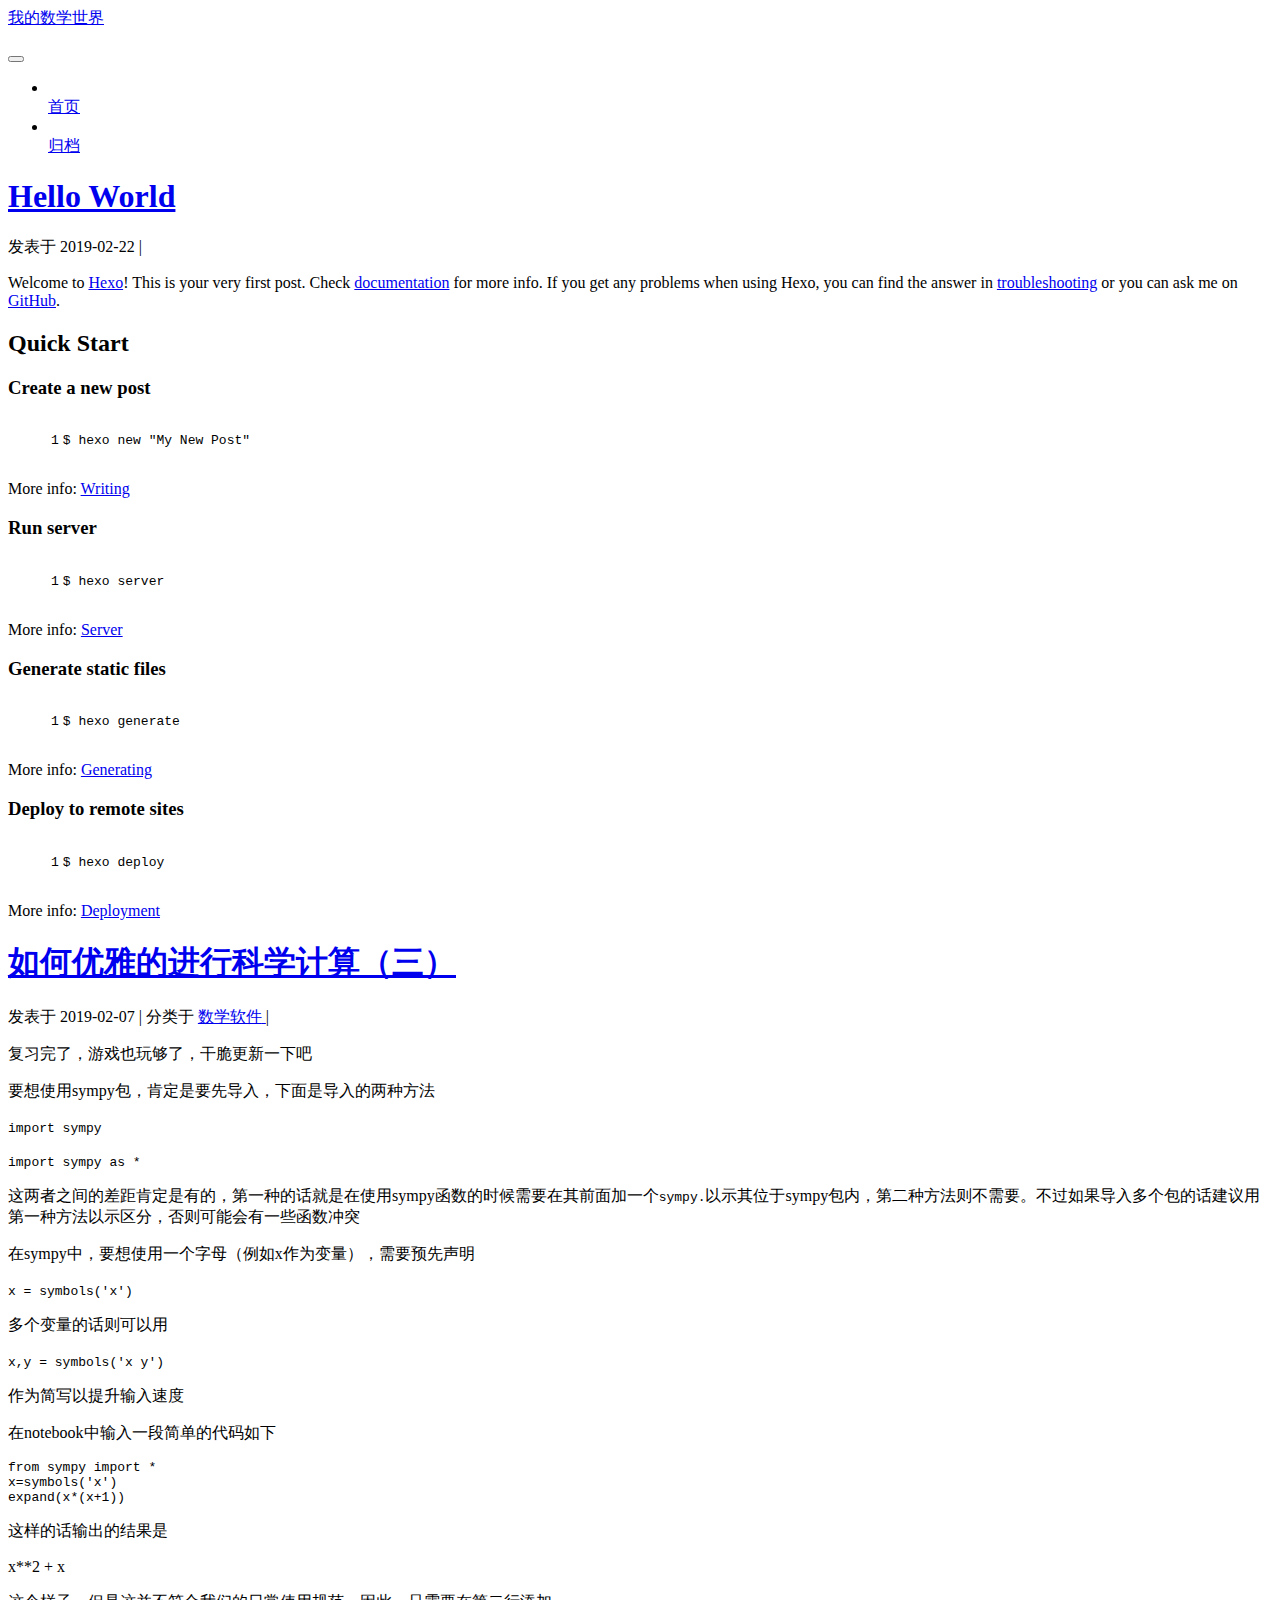
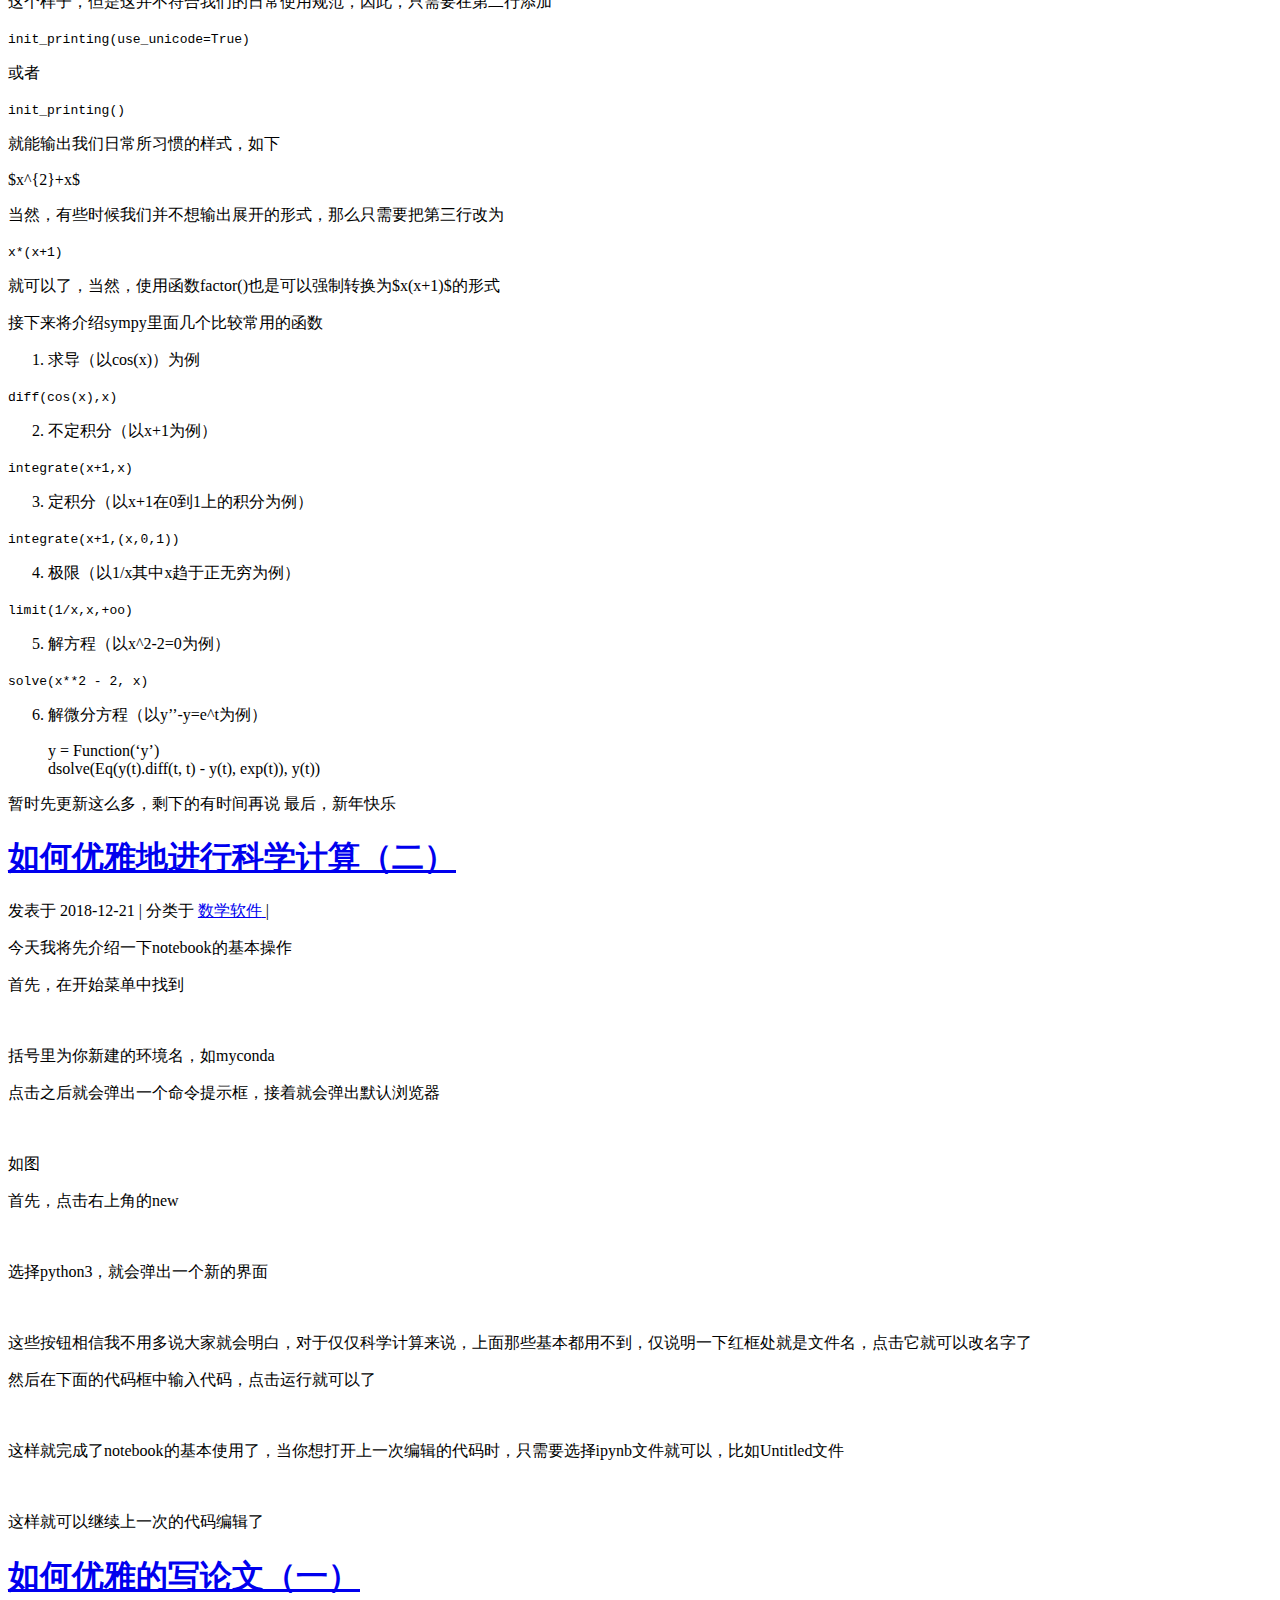
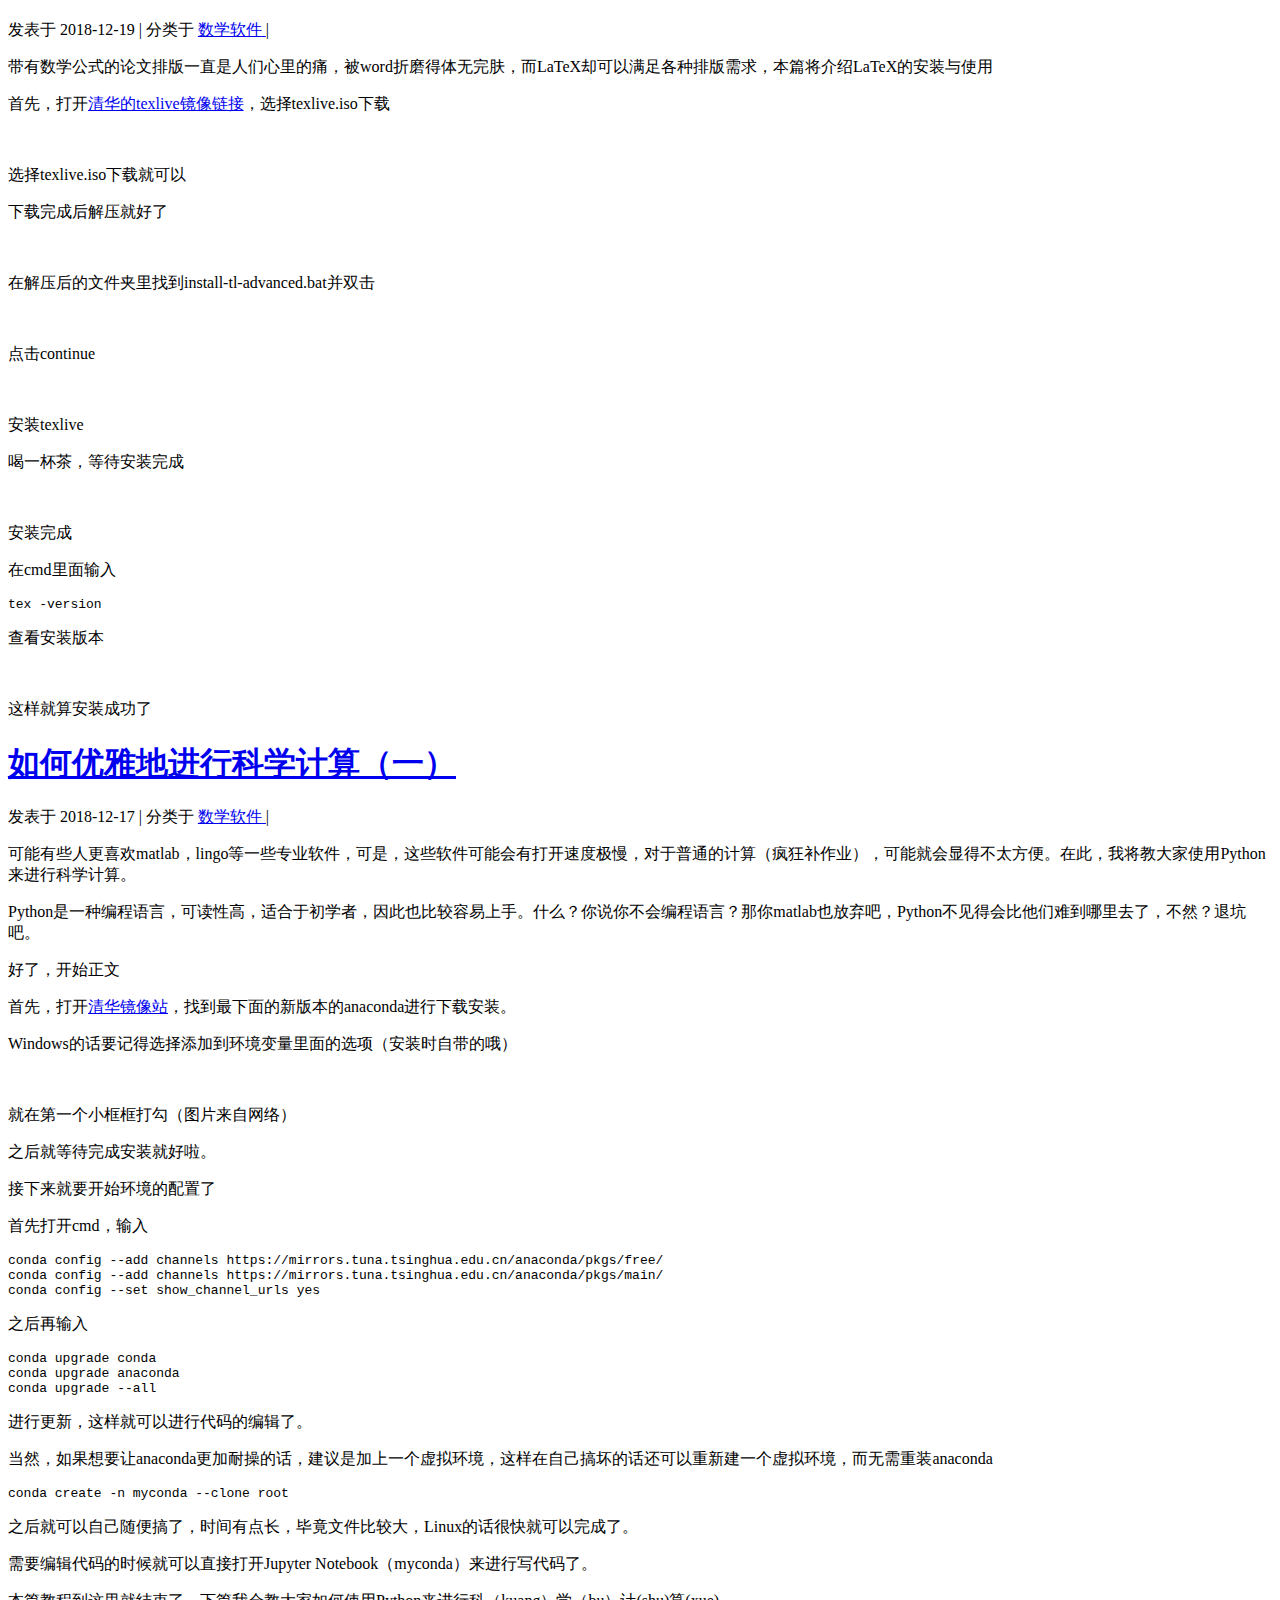
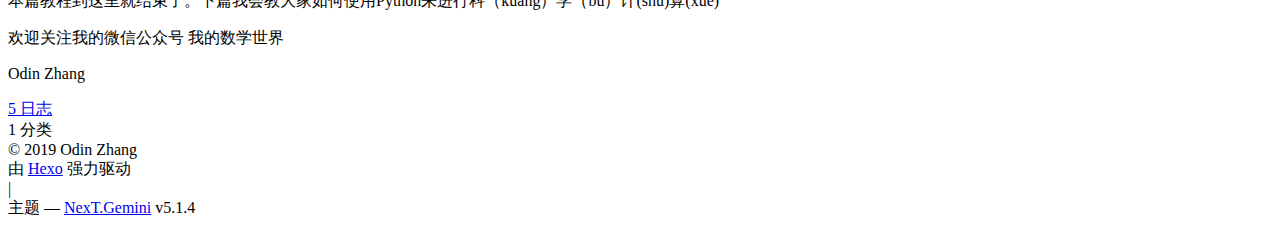
==== index.html @ 109c4332 "Site updated: 2019-02-23 14:48:43" ====
<!DOCTYPE html>



  


<html class="theme-next gemini use-motion" lang="zh-Hans">
<head><meta name="generator" content="Hexo 3.8.0">
  <meta charset="UTF-8">
<meta http-equiv="X-UA-Compatible" content="IE=edge">
<meta name="viewport" content="width=device-width, initial-scale=1, maximum-scale=1">
<meta name="theme-color" content="#222">









<meta http-equiv="Cache-Control" content="no-transform">
<meta http-equiv="Cache-Control" content="no-siteapp">
















  
  
  <link href="/hexo/lib/fancybox/source/jquery.fancybox.css?v=2.1.5" rel="stylesheet" type="text/css">







<link href="/hexo/lib/font-awesome/css/font-awesome.min.css?v=4.6.2" rel="stylesheet" type="text/css">

<link href="/hexo/css/main.css?v=5.1.4" rel="stylesheet" type="text/css">


  <link rel="apple-touch-icon" sizes="180x180" href="/hexo/images/apple-touch-icon-next.png?v=5.1.4">


  <link rel="icon" type="image/png" sizes="32x32" href="/hexo/images/favicon-32x32-next.png?v=5.1.4">


  <link rel="icon" type="image/png" sizes="16x16" href="/hexo/images/favicon-16x16-next.png?v=5.1.4">


  <link rel="mask-icon" href="/hexo/images/logo.svg?v=5.1.4" color="#222">





  <meta name="keywords" content="Hexo, NexT">










<meta property="og:type" content="website">
<meta property="og:title" content="我的数学世界">
<meta property="og:url" content="http://odinzhang.gitee.io/hexo/index.html">
<meta property="og:site_name" content="我的数学世界">
<meta property="og:locale" content="zh-Hans">
<meta name="twitter:card" content="summary">
<meta name="twitter:title" content="我的数学世界">



<script type="text/javascript" id="hexo.configurations">
  var NexT = window.NexT || {};
  var CONFIG = {
    root: '/hexo/',
    scheme: 'Gemini',
    version: '5.1.4',
    sidebar: {"position":"left","display":"post","offset":12,"b2t":false,"scrollpercent":false,"onmobile":false},
    fancybox: true,
    tabs: true,
    motion: {"enable":true,"async":false,"transition":{"post_block":"fadeIn","post_header":"slideDownIn","post_body":"slideDownIn","coll_header":"slideLeftIn","sidebar":"slideUpIn"}},
    duoshuo: {
      userId: '0',
      author: '博主'
    },
    algolia: {
      applicationID: '',
      apiKey: '',
      indexName: '',
      hits: {"per_page":10},
      labels: {"input_placeholder":"Search for Posts","hits_empty":"We didn't find any results for the search: ${query}","hits_stats":"${hits} results found in ${time} ms"}
    }
  };
</script>



  <link rel="canonical" href="http://odinzhang.gitee.io/hexo/">





  <title>我的数学世界</title>
  








</head>

<body itemscope itemtype="http://schema.org/WebPage" lang="zh-Hans">

  
  
    
  

  <div class="container sidebar-position-left 
  page-home">
    <div class="headband"></div>

    <header id="header" class="header" itemscope itemtype="http://schema.org/WPHeader">
      <div class="header-inner"><div class="site-brand-wrapper">
  <div class="site-meta ">
    

    <div class="custom-logo-site-title">
      <a href="/hexo/" class="brand" rel="start">
        <span class="logo-line-before"><i></i></span>
        <span class="site-title">我的数学世界</span>
        <span class="logo-line-after"><i></i></span>
      </a>
    </div>
      
        <p class="site-subtitle"></p>
      
  </div>

  <div class="site-nav-toggle">
    <button>
      <span class="btn-bar"></span>
      <span class="btn-bar"></span>
      <span class="btn-bar"></span>
    </button>
  </div>
</div>

<nav class="site-nav">
  

  
    <ul id="menu" class="menu">
      
        
        <li class="menu-item menu-item-home">
          <a href="/hexo/" rel="section">
            
              <i class="menu-item-icon fa fa-fw fa-home"></i> <br>
            
            首页
          </a>
        </li>
      
        
        <li class="menu-item menu-item-archives">
          <a href="/hexo/archives/" rel="section">
            
              <i class="menu-item-icon fa fa-fw fa-archive"></i> <br>
            
            归档
          </a>
        </li>
      

      
    </ul>
  

  
</nav>



 </div>
    </header>

    <main id="main" class="main">
      <div class="main-inner">
        <div class="content-wrap">
          <div id="content" class="content">
            
  <section id="posts" class="posts-expand">
    
      

  

  
  
  

  <article class="post post-type-normal" itemscope itemtype="http://schema.org/Article">
  
  
  
  <div class="post-block">
    <link itemprop="mainEntityOfPage" href="http://odinzhang.gitee.io/hexo/hexo/2019/02/22/hello-world/">

    <span hidden itemprop="author" itemscope itemtype="http://schema.org/Person">
      <meta itemprop="name" content="Odin Zhang">
      <meta itemprop="description" content>
      <meta itemprop="image" content="/hexo/images/avatar.gif">
    </span>

    <span hidden itemprop="publisher" itemscope itemtype="http://schema.org/Organization">
      <meta itemprop="name" content="我的数学世界">
    </span>

    
      <header class="post-header">

        
        
          <h1 class="post-title" itemprop="name headline">
                
                <a class="post-title-link" href="/hexo/2019/02/22/hello-world/" itemprop="url">Hello World</a></h1>
        

        <div class="post-meta">
          <span class="post-time">
            
              <span class="post-meta-item-icon">
                <i class="fa fa-calendar-o"></i>
              </span>
              
                <span class="post-meta-item-text">发表于</span>
              
              <time title="创建于" itemprop="dateCreated datePublished" datetime="2019-02-22T22:02:05+08:00">
                2019-02-22
              </time>
            

            

            
          </span>

          

          
            
              <span class="post-comments-count">
                <span class="post-meta-divider">|</span>
                <span class="post-meta-item-icon">
                  <i class="fa fa-comment-o"></i>
                </span>
                <a href="/hexo/2019/02/22/hello-world/#comments" itemprop="discussionUrl">
                  <span class="post-comments-count ds-thread-count" data-thread-key="2019/02/22/hello-world/" itemprop="commentCount"></span>
                </a>
              </span>
            
          

          
          

          

          

          

        </div>
      </header>
    

    
    
    
    <div class="post-body" itemprop="articleBody">

      
      

      
        
          
            <p>Welcome to <a href="https://hexo.io/" target="_blank" rel="noopener">Hexo</a>! This is your very first post. Check <a href="https://hexo.io/docs/" target="_blank" rel="noopener">documentation</a> for more info. If you get any problems when using Hexo, you can find the answer in <a href="https://hexo.io/docs/troubleshooting.html" target="_blank" rel="noopener">troubleshooting</a> or you can ask me on <a href="https://github.com/hexojs/hexo/issues" target="_blank" rel="noopener">GitHub</a>.</p>
<h2 id="Quick-Start"><a href="#Quick-Start" class="headerlink" title="Quick Start"></a>Quick Start</h2><h3 id="Create-a-new-post"><a href="#Create-a-new-post" class="headerlink" title="Create a new post"></a>Create a new post</h3><figure class="highlight bash"><table><tr><td class="gutter"><pre><span class="line">1</span><br></pre></td><td class="code"><pre><span class="line">$ hexo new <span class="string">"My New Post"</span></span><br></pre></td></tr></table></figure>
<p>More info: <a href="https://hexo.io/docs/writing.html" target="_blank" rel="noopener">Writing</a></p>
<h3 id="Run-server"><a href="#Run-server" class="headerlink" title="Run server"></a>Run server</h3><figure class="highlight bash"><table><tr><td class="gutter"><pre><span class="line">1</span><br></pre></td><td class="code"><pre><span class="line">$ hexo server</span><br></pre></td></tr></table></figure>
<p>More info: <a href="https://hexo.io/docs/server.html" target="_blank" rel="noopener">Server</a></p>
<h3 id="Generate-static-files"><a href="#Generate-static-files" class="headerlink" title="Generate static files"></a>Generate static files</h3><figure class="highlight bash"><table><tr><td class="gutter"><pre><span class="line">1</span><br></pre></td><td class="code"><pre><span class="line">$ hexo generate</span><br></pre></td></tr></table></figure>
<p>More info: <a href="https://hexo.io/docs/generating.html" target="_blank" rel="noopener">Generating</a></p>
<h3 id="Deploy-to-remote-sites"><a href="#Deploy-to-remote-sites" class="headerlink" title="Deploy to remote sites"></a>Deploy to remote sites</h3><figure class="highlight bash"><table><tr><td class="gutter"><pre><span class="line">1</span><br></pre></td><td class="code"><pre><span class="line">$ hexo deploy</span><br></pre></td></tr></table></figure>
<p>More info: <a href="https://hexo.io/docs/deployment.html" target="_blank" rel="noopener">Deployment</a></p>

          
        
      
    </div>
    
    
    

    

    

    

    <footer class="post-footer">
      

      

      

      
      
        <div class="post-eof"></div>
      
    </footer>
  </div>
  
  
  
  </article>


    
      

  

  
  
  

  <article class="post post-type-normal" itemscope itemtype="http://schema.org/Article">
  
  
  
  <div class="post-block">
    <link itemprop="mainEntityOfPage" href="http://odinzhang.gitee.io/hexo/hexo/2019/02/07/e5-a6-82-e4-bd-95-e4-bc-98-e9-9b-85-e7-9a-84-e8-bf-9b-e8-a1-8c-e7-a7-91-e5-ad-a6-e8-ae-a1-e7-ae-97-ef-bc-88-e4-b8-89-ef-bc-89/">

    <span hidden itemprop="author" itemscope itemtype="http://schema.org/Person">
      <meta itemprop="name" content="Odin Zhang">
      <meta itemprop="description" content>
      <meta itemprop="image" content="/hexo/images/avatar.gif">
    </span>

    <span hidden itemprop="publisher" itemscope itemtype="http://schema.org/Organization">
      <meta itemprop="name" content="我的数学世界">
    </span>

    
      <header class="post-header">

        
        
          <h1 class="post-title" itemprop="name headline">
                
                <a class="post-title-link" href="/hexo/2019/02/07/e5-a6-82-e4-bd-95-e4-bc-98-e9-9b-85-e7-9a-84-e8-bf-9b-e8-a1-8c-e7-a7-91-e5-ad-a6-e8-ae-a1-e7-ae-97-ef-bc-88-e4-b8-89-ef-bc-89/" itemprop="url">如何优雅的进行科学计算（三）</a></h1>
        

        <div class="post-meta">
          <span class="post-time">
            
              <span class="post-meta-item-icon">
                <i class="fa fa-calendar-o"></i>
              </span>
              
                <span class="post-meta-item-text">发表于</span>
              
              <time title="创建于" itemprop="dateCreated datePublished" datetime="2019-02-07T15:09:27+08:00">
                2019-02-07
              </time>
            

            

            
          </span>

          
            <span class="post-category">
            
              <span class="post-meta-divider">|</span>
            
              <span class="post-meta-item-icon">
                <i class="fa fa-folder-o"></i>
              </span>
              
                <span class="post-meta-item-text">分类于</span>
              
              
                <span itemprop="about" itemscope itemtype="http://schema.org/Thing">
                  <a href="/hexo/categories/数学软件/" itemprop="url" rel="index">
                    <span itemprop="name">数学软件</span>
                  </a>
                </span>

                
                
              
            </span>
          

          
            
              <span class="post-comments-count">
                <span class="post-meta-divider">|</span>
                <span class="post-meta-item-icon">
                  <i class="fa fa-comment-o"></i>
                </span>
                <a href="/hexo/2019/02/07/e5-a6-82-e4-bd-95-e4-bc-98-e9-9b-85-e7-9a-84-e8-bf-9b-e8-a1-8c-e7-a7-91-e5-ad-a6-e8-ae-a1-e7-ae-97-ef-bc-88-e4-b8-89-ef-bc-89/#comments" itemprop="discussionUrl">
                  <span class="post-comments-count ds-thread-count" data-thread-key="2019/02/07/e5-a6-82-e4-bd-95-e4-bc-98-e9-9b-85-e7-9a-84-e8-bf-9b-e8-a1-8c-e7-a7-91-e5-ad-a6-e8-ae-a1-e7-ae-97-ef-bc-88-e4-b8-89-ef-bc-89/" itemprop="commentCount"></span>
                </a>
              </span>
            
          

          
          

          

          

          

        </div>
      </header>
    

    
    
    
    <div class="post-body" itemprop="articleBody">

      
      

      
        
          
            <p>复习完了，游戏也玩够了，干脆更新一下吧</p>
<p>要想使用sympy包，肯定是要先导入，下面是导入的两种方法</p>
<p><code>import sympy</code></p>
<p><code>import sympy as *</code></p>
<p>这两者之间的差距肯定是有的，第一种的话就是在使用sympy函数的时候需要在其前面加一个<code>sympy.</code>以示其位于sympy包内，第二种方法则不需要。不过如果导入多个包的话建议用第一种方法以示区分，否则可能会有一些函数冲突</p>
<p>在sympy中，要想使用一个字母（例如x作为变量），需要预先声明</p>
<p><code>x = symbols(&#39;x&#39;)</code></p>
<p>多个变量的话则可以用</p>
<p><code>x,y = symbols(&#39;x y&#39;)</code></p>
<p>作为简写以提升输入速度</p>
<p>在notebook中输入一段简单的代码如下</p>
<pre><code>from sympy import *
x=symbols(&apos;x&apos;)
expand(x*(x+1))
</code></pre><p>这样的话输出的结果是</p>
<p>x**2 + x</p>
<p>这个样子，但是这并不符合我们的日常使用规范，因此，只需要在第二行添加</p>
<p><code>init_printing(use_unicode=True)</code></p>
<p>或者</p>
<p><code>init_printing()</code></p>
<p>就能输出我们日常所习惯的样式，如下</p>
<p>$x^{2}+x$</p>
<p>当然，有些时候我们并不想输出展开的形式，那么只需要把第三行改为</p>
<p><code>x*(x+1)</code></p>
<p>就可以了，当然，使用函数factor()也是可以强制转换为$x(x+1)$的形式</p>
<p>接下来将介绍sympy里面几个比较常用的函数</p>
<ol>
<li>求导（以cos(x)）为例</li>
</ol>
<p><code>diff(cos(x),x)</code></p>
<ol start="2">
<li>不定积分（以x+1为例）</li>
</ol>
<p><code>integrate(x+1,x)</code></p>
<ol start="3">
<li>定积分（以x+1在0到1上的积分为例）</li>
</ol>
<p><code>integrate(x+1,(x,0,1))</code></p>
<ol start="4">
<li>极限（以1/x其中x趋于正无穷为例）</li>
</ol>
<p><code>limit(1/x,x,+oo)</code></p>
<ol start="5">
<li>解方程（以x^2-2=0为例）</li>
</ol>
<p><code>solve(x**2 - 2, x)</code></p>
<ol start="6">
<li><p>解微分方程（以y’’-y=e^t为例）</p>
<p>y = Function(‘y’)<br>dsolve(Eq(y(t).diff(t, t) - y(t), exp(t)), y(t))</p>
</li>
</ol>
<p>暂时先更新这么多，剩下的有时间再说 最后，新年快乐</p>

          
        
      
    </div>
    
    
    

    

    

    

    <footer class="post-footer">
      

      

      

      
      
        <div class="post-eof"></div>
      
    </footer>
  </div>
  
  
  
  </article>


    
      

  

  
  
  

  <article class="post post-type-normal" itemscope itemtype="http://schema.org/Article">
  
  
  
  <div class="post-block">
    <link itemprop="mainEntityOfPage" href="http://odinzhang.gitee.io/hexo/hexo/2018/12/21/e5-a6-82-e4-bd-95-e4-bc-98-e9-9b-85-e5-9c-b0-e8-bf-9b-e8-a1-8c-e7-a7-91-e5-ad-a6-e8-ae-a1-e7-ae-97-ef-bc-88-e4-ba-8c-ef-bc-89/">

    <span hidden itemprop="author" itemscope itemtype="http://schema.org/Person">
      <meta itemprop="name" content="Odin Zhang">
      <meta itemprop="description" content>
      <meta itemprop="image" content="/hexo/images/avatar.gif">
    </span>

    <span hidden itemprop="publisher" itemscope itemtype="http://schema.org/Organization">
      <meta itemprop="name" content="我的数学世界">
    </span>

    
      <header class="post-header">

        
        
          <h1 class="post-title" itemprop="name headline">
                
                <a class="post-title-link" href="/hexo/2018/12/21/e5-a6-82-e4-bd-95-e4-bc-98-e9-9b-85-e5-9c-b0-e8-bf-9b-e8-a1-8c-e7-a7-91-e5-ad-a6-e8-ae-a1-e7-ae-97-ef-bc-88-e4-ba-8c-ef-bc-89/" itemprop="url">如何优雅地进行科学计算（二）</a></h1>
        

        <div class="post-meta">
          <span class="post-time">
            
              <span class="post-meta-item-icon">
                <i class="fa fa-calendar-o"></i>
              </span>
              
                <span class="post-meta-item-text">发表于</span>
              
              <time title="创建于" itemprop="dateCreated datePublished" datetime="2018-12-21T10:51:47+08:00">
                2018-12-21
              </time>
            

            

            
          </span>

          
            <span class="post-category">
            
              <span class="post-meta-divider">|</span>
            
              <span class="post-meta-item-icon">
                <i class="fa fa-folder-o"></i>
              </span>
              
                <span class="post-meta-item-text">分类于</span>
              
              
                <span itemprop="about" itemscope itemtype="http://schema.org/Thing">
                  <a href="/hexo/categories/数学软件/" itemprop="url" rel="index">
                    <span itemprop="name">数学软件</span>
                  </a>
                </span>

                
                
              
            </span>
          

          
            
              <span class="post-comments-count">
                <span class="post-meta-divider">|</span>
                <span class="post-meta-item-icon">
                  <i class="fa fa-comment-o"></i>
                </span>
                <a href="/hexo/2018/12/21/e5-a6-82-e4-bd-95-e4-bc-98-e9-9b-85-e5-9c-b0-e8-bf-9b-e8-a1-8c-e7-a7-91-e5-ad-a6-e8-ae-a1-e7-ae-97-ef-bc-88-e4-ba-8c-ef-bc-89/#comments" itemprop="discussionUrl">
                  <span class="post-comments-count ds-thread-count" data-thread-key="2018/12/21/e5-a6-82-e4-bd-95-e4-bc-98-e9-9b-85-e5-9c-b0-e8-bf-9b-e8-a1-8c-e7-a7-91-e5-ad-a6-e8-ae-a1-e7-ae-97-ef-bc-88-e4-ba-8c-ef-bc-89/" itemprop="commentCount"></span>
                </a>
              </span>
            
          

          
          

          

          

          

        </div>
      </header>
    

    
    
    
    <div class="post-body" itemprop="articleBody">

      
      

      
        
          
            <p>今天我将先介绍一下notebook的基本操作</p>
<p>首先，在开始菜单中找到</p>
<p><img src="https://www.godot.xyz/wp-content/uploads/2018/12/图片-7.png" alt></p>
<p>括号里为你新建的环境名，如myconda</p>
<p>点击之后就会弹出一个命令提示框，接着就会弹出默认浏览器</p>
<p><img src="https://www.godot.xyz/wp-content/uploads/2018/12/图片-8-1024x505.png" alt></p>
<p>如图</p>
<p>首先，点击右上角的new</p>
<p><img src="https://www.godot.xyz/wp-content/uploads/2018/12/图片-9.png" alt></p>
<p>选择python3，就会弹出一个新的界面</p>
<p><img src="https://www.godot.xyz/wp-content/uploads/2018/12/图片-12-1024x182.png" alt></p>
<p>这些按钮相信我不用多说大家就会明白，对于仅仅科学计算来说，上面那些基本都用不到，仅说明一下红框处就是文件名，点击它就可以改名字了</p>
<p>然后在下面的代码框中输入代码，点击运行就可以了</p>
<p><img src="https://www.godot.xyz/wp-content/uploads/2018/12/图片-13-1024x67.png" alt></p>
<p>这样就完成了notebook的基本使用了，当你想打开上一次编辑的代码时，只需要选择ipynb文件就可以，比如Untitled文件</p>
<p><img src="https://www.godot.xyz/wp-content/uploads/2018/12/图片-14-1024x27.png" alt></p>
<p>这样就可以继续上一次的代码编辑了</p>

          
        
      
    </div>
    
    
    

    

    

    

    <footer class="post-footer">
      

      

      

      
      
        <div class="post-eof"></div>
      
    </footer>
  </div>
  
  
  
  </article>


    
      

  

  
  
  

  <article class="post post-type-normal" itemscope itemtype="http://schema.org/Article">
  
  
  
  <div class="post-block">
    <link itemprop="mainEntityOfPage" href="http://odinzhang.gitee.io/hexo/hexo/2018/12/19/e5-a6-82-e4-bd-95-e4-bc-98-e9-9b-85-e7-9a-84-e5-86-99-e8-ae-ba-e6-96-87-ef-bc-88-e4-b8-80-ef-bc-89/">

    <span hidden itemprop="author" itemscope itemtype="http://schema.org/Person">
      <meta itemprop="name" content="Odin Zhang">
      <meta itemprop="description" content>
      <meta itemprop="image" content="/hexo/images/avatar.gif">
    </span>

    <span hidden itemprop="publisher" itemscope itemtype="http://schema.org/Organization">
      <meta itemprop="name" content="我的数学世界">
    </span>

    
      <header class="post-header">

        
        
          <h1 class="post-title" itemprop="name headline">
                
                <a class="post-title-link" href="/hexo/2018/12/19/e5-a6-82-e4-bd-95-e4-bc-98-e9-9b-85-e7-9a-84-e5-86-99-e8-ae-ba-e6-96-87-ef-bc-88-e4-b8-80-ef-bc-89/" itemprop="url">如何优雅的写论文（一）</a></h1>
        

        <div class="post-meta">
          <span class="post-time">
            
              <span class="post-meta-item-icon">
                <i class="fa fa-calendar-o"></i>
              </span>
              
                <span class="post-meta-item-text">发表于</span>
              
              <time title="创建于" itemprop="dateCreated datePublished" datetime="2018-12-19T22:27:18+08:00">
                2018-12-19
              </time>
            

            

            
          </span>

          
            <span class="post-category">
            
              <span class="post-meta-divider">|</span>
            
              <span class="post-meta-item-icon">
                <i class="fa fa-folder-o"></i>
              </span>
              
                <span class="post-meta-item-text">分类于</span>
              
              
                <span itemprop="about" itemscope itemtype="http://schema.org/Thing">
                  <a href="/hexo/categories/数学软件/" itemprop="url" rel="index">
                    <span itemprop="name">数学软件</span>
                  </a>
                </span>

                
                
              
            </span>
          

          
            
              <span class="post-comments-count">
                <span class="post-meta-divider">|</span>
                <span class="post-meta-item-icon">
                  <i class="fa fa-comment-o"></i>
                </span>
                <a href="/hexo/2018/12/19/e5-a6-82-e4-bd-95-e4-bc-98-e9-9b-85-e7-9a-84-e5-86-99-e8-ae-ba-e6-96-87-ef-bc-88-e4-b8-80-ef-bc-89/#comments" itemprop="discussionUrl">
                  <span class="post-comments-count ds-thread-count" data-thread-key="2018/12/19/e5-a6-82-e4-bd-95-e4-bc-98-e9-9b-85-e7-9a-84-e5-86-99-e8-ae-ba-e6-96-87-ef-bc-88-e4-b8-80-ef-bc-89/" itemprop="commentCount"></span>
                </a>
              </span>
            
          

          
          

          

          

          

        </div>
      </header>
    

    
    
    
    <div class="post-body" itemprop="articleBody">

      
      

      
        
          
            <p>带有数学公式的论文排版一直是人们心里的痛，被word折磨得体无完肤，而LaTeX却可以满足各种排版需求，本篇将介绍LaTeX的安装与使用</p>
<p>首先，打开<a href="https://mirrors.tuna.tsinghua.edu.cn/CTAN/systems/texlive/Images/" target="_blank" rel="noopener">清华的texlive镜像链接</a>，选择texlive.iso下载</p>
<p><img src="https://www.godot.xyz/wp-content/uploads/2018/12/图片-1-1024x358.png" alt></p>
<p>选择texlive.iso下载就可以  </p>
<p>下载完成后解压就好了</p>
<p><img src="https://www.godot.xyz/wp-content/uploads/2018/12/图片-2.png" alt></p>
<p>在解压后的文件夹里找到install-tl-advanced.bat并双击  </p>
<p><img src="https://www.godot.xyz/wp-content/uploads/2018/12/图片-3.png" alt></p>
<p>点击continue</p>
<p><img src="https://www.godot.xyz/wp-content/uploads/2018/12/图片-4.png" alt></p>
<p>安装texlive</p>
<p>喝一杯茶，等待安装完成</p>
<p><img src="https://www.godot.xyz/wp-content/uploads/2018/12/图片-5.png" alt></p>
<p>安装完成</p>
<p>在cmd里面输入</p>
<pre><code>tex -version
</code></pre><p>查看安装版本</p>
<p><img src="https://www.godot.xyz/wp-content/uploads/2018/12/图片-6.png" alt></p>
<p>这样就算安装成功了</p>

          
        
      
    </div>
    
    
    

    

    

    

    <footer class="post-footer">
      

      

      

      
      
        <div class="post-eof"></div>
      
    </footer>
  </div>
  
  
  
  </article>


    
      

  

  
  
  

  <article class="post post-type-normal" itemscope itemtype="http://schema.org/Article">
  
  
  
  <div class="post-block">
    <link itemprop="mainEntityOfPage" href="http://odinzhang.gitee.io/hexo/hexo/2018/12/17/如何优雅地进行科学计算（一）/">

    <span hidden itemprop="author" itemscope itemtype="http://schema.org/Person">
      <meta itemprop="name" content="Odin Zhang">
      <meta itemprop="description" content>
      <meta itemprop="image" content="/hexo/images/avatar.gif">
    </span>

    <span hidden itemprop="publisher" itemscope itemtype="http://schema.org/Organization">
      <meta itemprop="name" content="我的数学世界">
    </span>

    
      <header class="post-header">

        
        
          <h1 class="post-title" itemprop="name headline">
                
                <a class="post-title-link" href="/hexo/2018/12/17/如何优雅地进行科学计算（一）/" itemprop="url">如何优雅地进行科学计算（一）</a></h1>
        

        <div class="post-meta">
          <span class="post-time">
            
              <span class="post-meta-item-icon">
                <i class="fa fa-calendar-o"></i>
              </span>
              
                <span class="post-meta-item-text">发表于</span>
              
              <time title="创建于" itemprop="dateCreated datePublished" datetime="2018-12-17T20:44:19+08:00">
                2018-12-17
              </time>
            

            

            
          </span>

          
            <span class="post-category">
            
              <span class="post-meta-divider">|</span>
            
              <span class="post-meta-item-icon">
                <i class="fa fa-folder-o"></i>
              </span>
              
                <span class="post-meta-item-text">分类于</span>
              
              
                <span itemprop="about" itemscope itemtype="http://schema.org/Thing">
                  <a href="/hexo/categories/数学软件/" itemprop="url" rel="index">
                    <span itemprop="name">数学软件</span>
                  </a>
                </span>

                
                
              
            </span>
          

          
            
              <span class="post-comments-count">
                <span class="post-meta-divider">|</span>
                <span class="post-meta-item-icon">
                  <i class="fa fa-comment-o"></i>
                </span>
                <a href="/hexo/2018/12/17/如何优雅地进行科学计算（一）/#comments" itemprop="discussionUrl">
                  <span class="post-comments-count ds-thread-count" data-thread-key="2018/12/17/如何优雅地进行科学计算（一）/" itemprop="commentCount"></span>
                </a>
              </span>
            
          

          
          

          

          

          

        </div>
      </header>
    

    
    
    
    <div class="post-body" itemprop="articleBody">

      
      

      
        
          
            <p>可能有些人更喜欢matlab，lingo等一些专业软件，可是，这些软件可能会有打开速度极慢，对于普通的计算（疯狂补作业），可能就会显得不太方便。在此，我将教大家使用Python来进行科学计算。</p>
<p>Python是一种编程语言，可读性高，适合于初学者，因此也比较容易上手。什么？你说你不会编程语言？那你matlab也放弃吧，Python不见得会比他们难到哪里去了，不然？退坑吧。</p>
<p>好了，开始正文</p>
<p>首先，打开<a href="https://mirrors.tuna.tsinghua.edu.cn/anaconda/archive/" target="_blank" rel="noopener">清华镜像站</a>，找到最下面的新版本的anaconda进行下载安装。</p>
<p>Windows的话要记得选择添加到环境变量里面的选项（安装时自带的哦）</p>
<p><img src="/hexo/2018/12/17/如何优雅地进行科学计算（一）/图片.png" alt></p>
<p>就在第一个小框框打勾（图片来自网络）</p>
<p>之后就等待完成安装就好啦。</p>
<p>接下来就要开始环境的配置了</p>
<p>首先打开cmd，输入</p>
<pre><code>conda config --add channels https://mirrors.tuna.tsinghua.edu.cn/anaconda/pkgs/free/
conda config --add channels https://mirrors.tuna.tsinghua.edu.cn/anaconda/pkgs/main/
conda config --set show_channel_urls yes
</code></pre><p>之后再输入</p>
<pre><code>conda upgrade conda
conda upgrade anaconda
conda upgrade --all
</code></pre><p>进行更新，这样就可以进行代码的编辑了。</p>
<p>当然，如果想要让anaconda更加耐操的话，建议是加上一个虚拟环境，这样在自己搞坏的话还可以重新建一个虚拟环境，而无需重装anaconda</p>
<pre><code>conda create -n myconda --clone root
</code></pre><p>之后就可以自己随便搞了，时间有点长，毕竟文件比较大，Linux的话很快就可以完成了。</p>
<p>需要编辑代码的时候就可以直接打开Jupyter Notebook（myconda）来进行写代码了。</p>
<p>本篇教程到这里就结束了。下篇我会教大家如何使用Python来进行科（kuang）学（bu）计(shu)算(xue)</p>
<p>欢迎关注我的微信公众号  我的数学世界</p>

          
        
      
    </div>
    
    
    

    

    

    

    <footer class="post-footer">
      

      

      

      
      
        <div class="post-eof"></div>
      
    </footer>
  </div>
  
  
  
  </article>


    
  </section>

  


          </div>
          


          

        </div>
        
          
  
  <div class="sidebar-toggle">
    <div class="sidebar-toggle-line-wrap">
      <span class="sidebar-toggle-line sidebar-toggle-line-first"></span>
      <span class="sidebar-toggle-line sidebar-toggle-line-middle"></span>
      <span class="sidebar-toggle-line sidebar-toggle-line-last"></span>
    </div>
  </div>

  <aside id="sidebar" class="sidebar">
    
    <div class="sidebar-inner">

      

      

      <section class="site-overview-wrap sidebar-panel sidebar-panel-active">
        <div class="site-overview">
          <div class="site-author motion-element" itemprop="author" itemscope itemtype="http://schema.org/Person">
            
              <p class="site-author-name" itemprop="name">Odin Zhang</p>
              <p class="site-description motion-element" itemprop="description"></p>
          </div>

          <nav class="site-state motion-element">

            
              <div class="site-state-item site-state-posts">
              
                <a href="/hexo/archives/">
              
                  <span class="site-state-item-count">5</span>
                  <span class="site-state-item-name">日志</span>
                </a>
              </div>
            

            
              
              
              <div class="site-state-item site-state-categories">
                
                  <span class="site-state-item-count">1</span>
                  <span class="site-state-item-name">分类</span>
                
              </div>
            

            

          </nav>

          

          

          
          

          
          

          

        </div>
      </section>

      

      

    </div>
  </aside>


        
      </div>
    </main>

    <footer id="footer" class="footer">
      <div class="footer-inner">
        <div class="copyright">&copy; <span itemprop="copyrightYear">2019</span>
  <span class="with-love">
    <i class="fa fa-user"></i>
  </span>
  <span class="author" itemprop="copyrightHolder">Odin Zhang</span>

  
</div>


  <div class="powered-by">由 <a class="theme-link" target="_blank" href="https://hexo.io">Hexo</a> 强力驱动</div>



  <span class="post-meta-divider">|</span>



  <div class="theme-info">主题 &mdash; <a class="theme-link" target="_blank" href="https://github.com/iissnan/hexo-theme-next">NexT.Gemini</a> v5.1.4</div>




        







        
      </div>
    </footer>

    
      <div class="back-to-top">
        <i class="fa fa-arrow-up"></i>
        
      </div>
    

    

  </div>

  

<script type="text/javascript">
  if (Object.prototype.toString.call(window.Promise) !== '[object Function]') {
    window.Promise = null;
  }
</script>









  












  
  
    <script type="text/javascript" src="/hexo/lib/jquery/index.js?v=2.1.3"></script>
  

  
  
    <script type="text/javascript" src="/hexo/lib/fastclick/lib/fastclick.min.js?v=1.0.6"></script>
  

  
  
    <script type="text/javascript" src="/hexo/lib/jquery_lazyload/jquery.lazyload.js?v=1.9.7"></script>
  

  
  
    <script type="text/javascript" src="/hexo/lib/velocity/velocity.min.js?v=1.2.1"></script>
  

  
  
    <script type="text/javascript" src="/hexo/lib/velocity/velocity.ui.min.js?v=1.2.1"></script>
  

  
  
    <script type="text/javascript" src="/hexo/lib/fancybox/source/jquery.fancybox.pack.js?v=2.1.5"></script>
  


  


  <script type="text/javascript" src="/hexo/js/src/utils.js?v=5.1.4"></script>

  <script type="text/javascript" src="/hexo/js/src/motion.js?v=5.1.4"></script>



  
  


  <script type="text/javascript" src="/hexo/js/src/affix.js?v=5.1.4"></script>

  <script type="text/javascript" src="/hexo/js/src/schemes/pisces.js?v=5.1.4"></script>



  

  


  <script type="text/javascript" src="/hexo/js/src/bootstrap.js?v=5.1.4"></script>



  

  
    
  

  <script type="text/javascript">
    var duoshuoQuery = {short_name:"your-duoshuo-shortname"};
    (function() {
      var ds = document.createElement('script');
      ds.type = 'text/javascript';ds.async = true;
      ds.id = 'duoshuo-script';
      ds.src = (document.location.protocol == 'https:' ? 'https:' : 'http:') + '//static.duoshuo.com/embed.js';
      ds.charset = 'UTF-8';
      (document.getElementsByTagName('head')[0]
      || document.getElementsByTagName('body')[0]).appendChild(ds);
    })();
  </script>

  
    
    
    <script src="/hexo/lib/ua-parser-js/dist/ua-parser.min.js?v=0.7.9"></script>
    <script src="/hexo/js/src/hook-duoshuo.js"></script>
  


















  





  

  

  

  
  

  

  

  

</body>
</html>
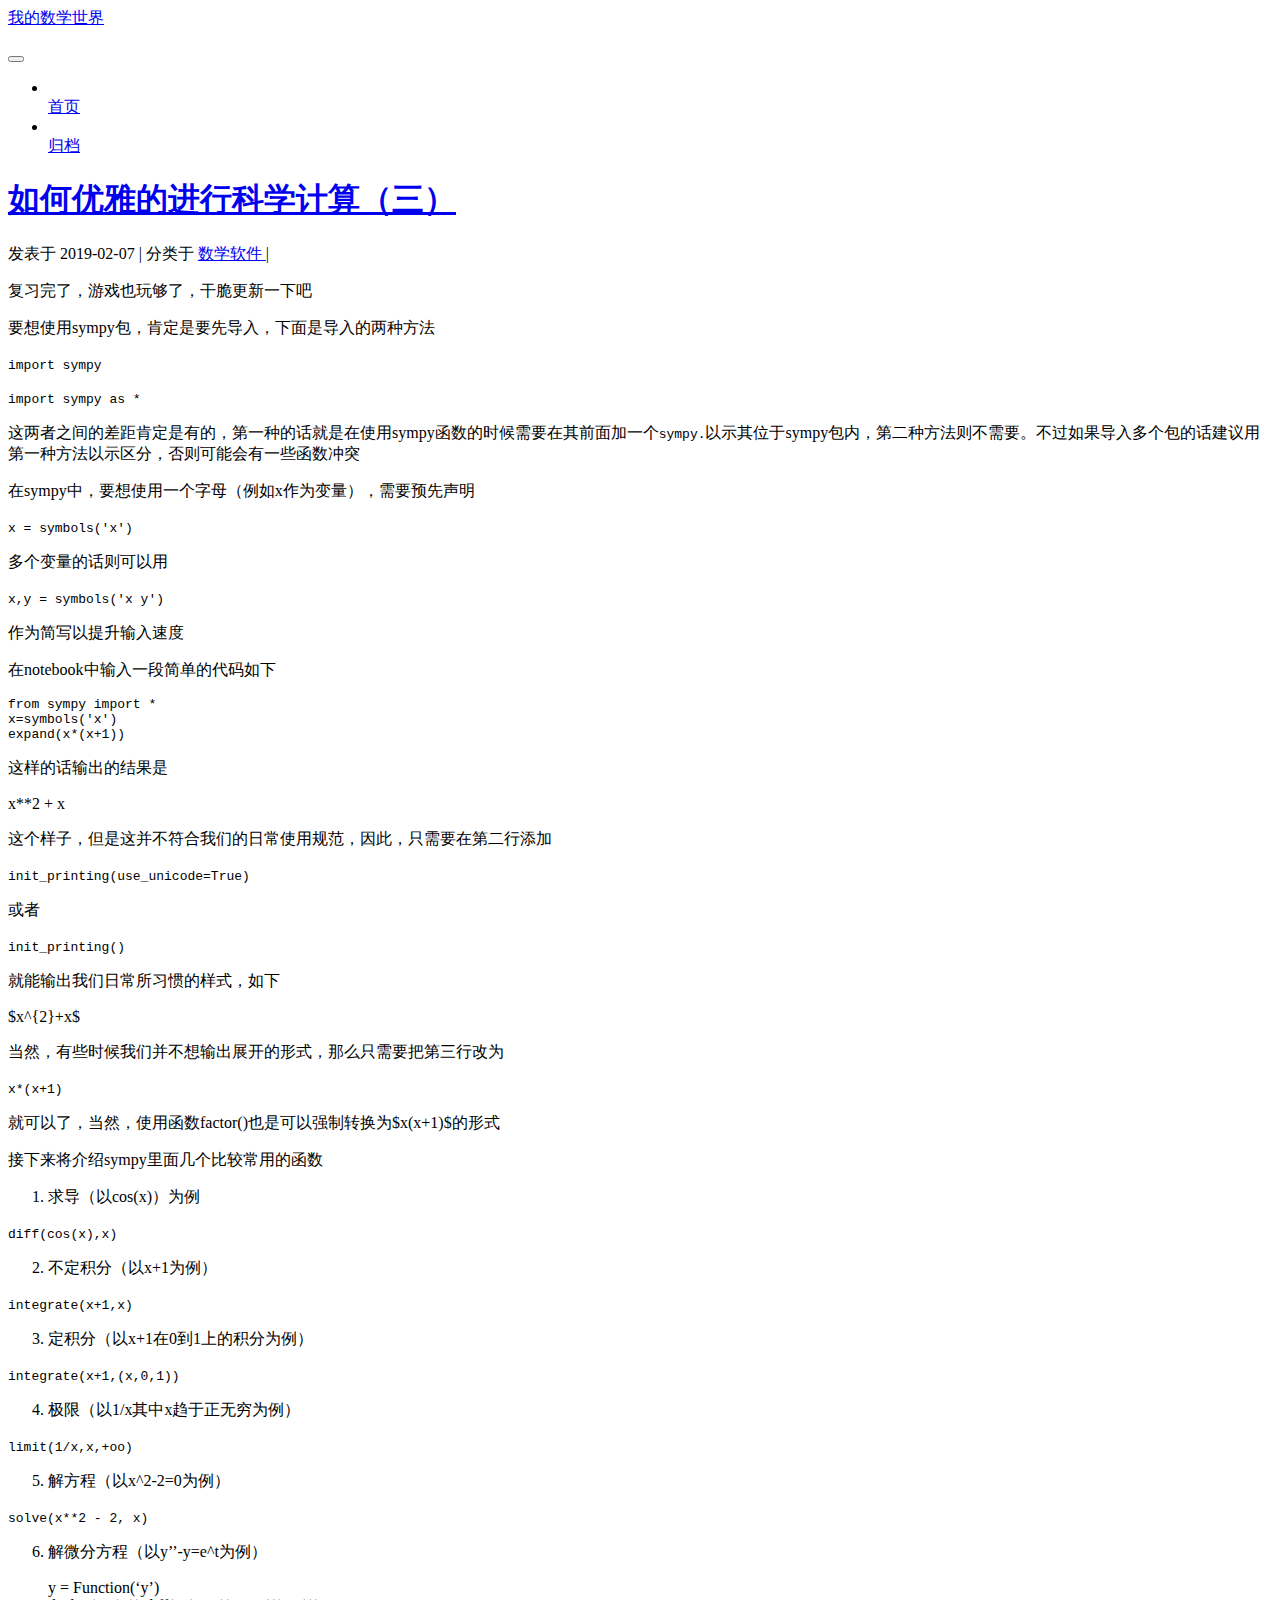
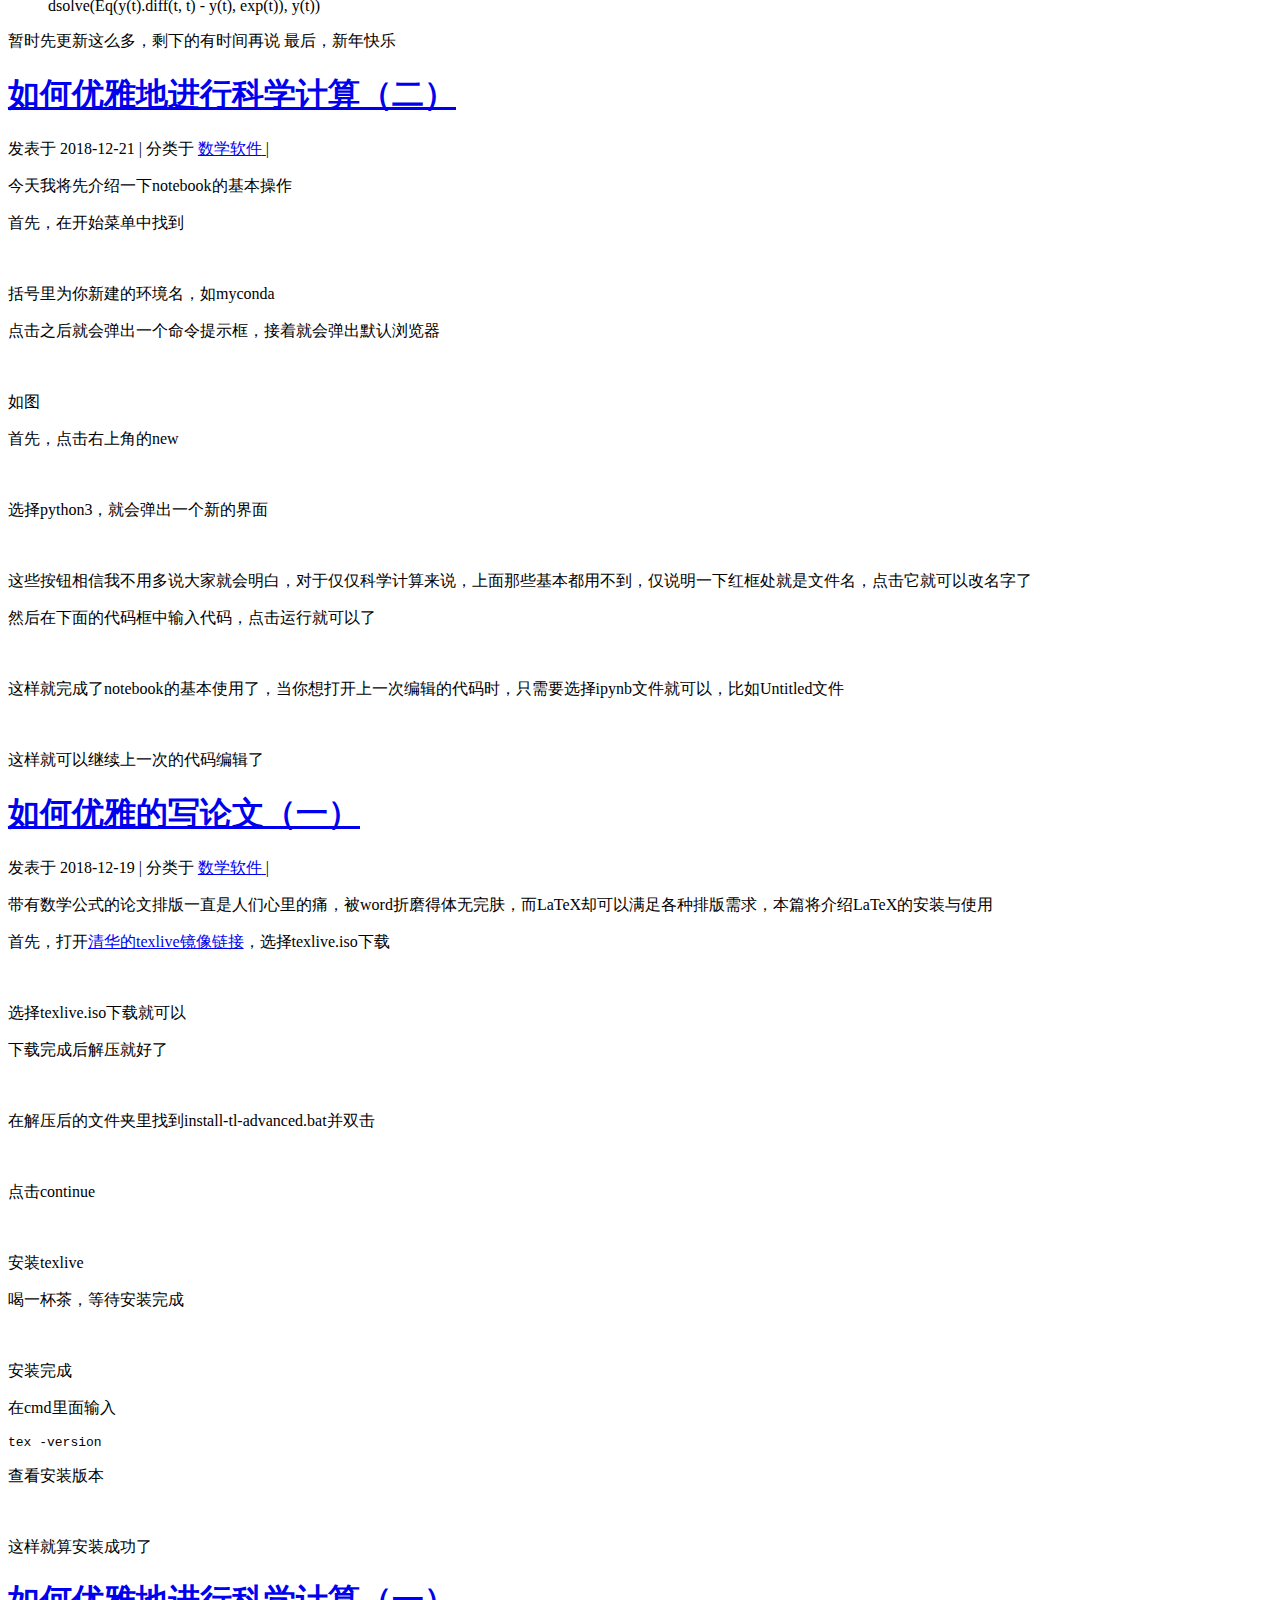
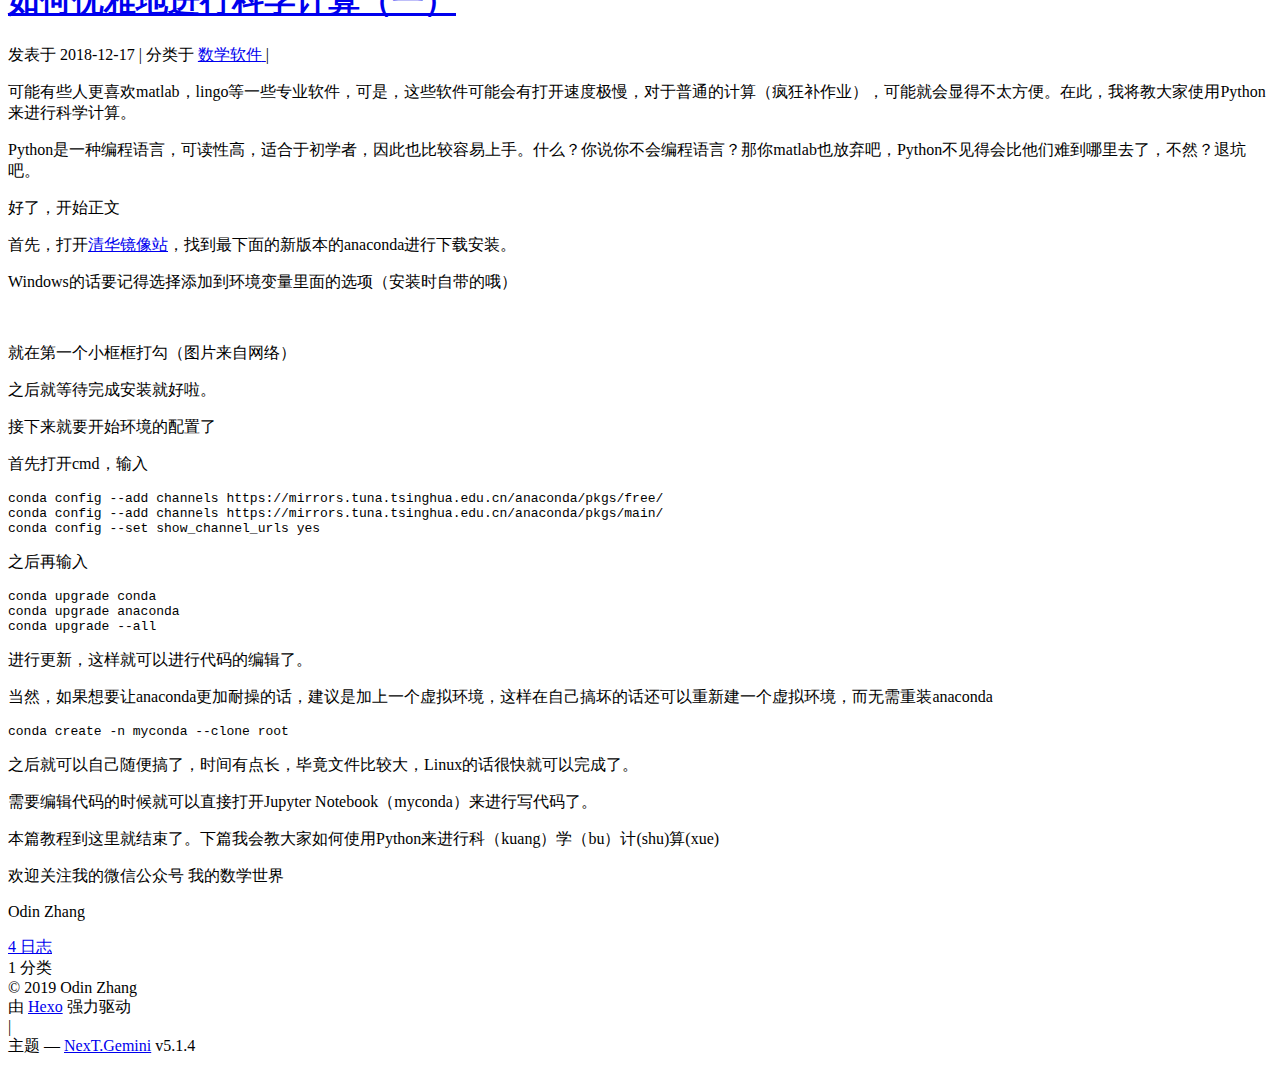
==== commit ebf1ec50: "Site updated: 2019-02-23 14:50:08" ====
--- a/index.html
+++ b/index.html
@@ -215,144 +215,6 @@
           <div id="content" class="content">
             
   <section id="posts" class="posts-expand">
-    
-      
-
-  
-
-  
-  
-  
-
-  <article class="post post-type-normal" itemscope itemtype="http://schema.org/Article">
-  
-  
-  
-  <div class="post-block">
-    <link itemprop="mainEntityOfPage" href="http://odinzhang.gitee.io/hexo/hexo/2019/02/22/hello-world/">
-
-    <span hidden itemprop="author" itemscope itemtype="http://schema.org/Person">
-      <meta itemprop="name" content="Odin Zhang">
-      <meta itemprop="description" content>
-      <meta itemprop="image" content="/hexo/images/avatar.gif">
-    </span>
-
-    <span hidden itemprop="publisher" itemscope itemtype="http://schema.org/Organization">
-      <meta itemprop="name" content="我的数学世界">
-    </span>
-
-    
-      <header class="post-header">
-
-        
-        
-          <h1 class="post-title" itemprop="name headline">
-                
-                <a class="post-title-link" href="/hexo/2019/02/22/hello-world/" itemprop="url">Hello World</a></h1>
-        
-
-        <div class="post-meta">
-          <span class="post-time">
-            
-              <span class="post-meta-item-icon">
-                <i class="fa fa-calendar-o"></i>
-              </span>
-              
-                <span class="post-meta-item-text">发表于</span>
-              
-              <time title="创建于" itemprop="dateCreated datePublished" datetime="2019-02-22T22:02:05+08:00">
-                2019-02-22
-              </time>
-            
-
-            
-
-            
-          </span>
-
-          
-
-          
-            
-              <span class="post-comments-count">
-                <span class="post-meta-divider">|</span>
-                <span class="post-meta-item-icon">
-                  <i class="fa fa-comment-o"></i>
-                </span>
-                <a href="/hexo/2019/02/22/hello-world/#comments" itemprop="discussionUrl">
-                  <span class="post-comments-count ds-thread-count" data-thread-key="2019/02/22/hello-world/" itemprop="commentCount"></span>
-                </a>
-              </span>
-            
-          
-
-          
-          
-
-          
-
-          
-
-          
-
-        </div>
-      </header>
-    
-
-    
-    
-    
-    <div class="post-body" itemprop="articleBody">
-
-      
-      
-
-      
-        
-          
-            <p>Welcome to <a href="https://hexo.io/" target="_blank" rel="noopener">Hexo</a>! This is your very first post. Check <a href="https://hexo.io/docs/" target="_blank" rel="noopener">documentation</a> for more info. If you get any problems when using Hexo, you can find the answer in <a href="https://hexo.io/docs/troubleshooting.html" target="_blank" rel="noopener">troubleshooting</a> or you can ask me on <a href="https://github.com/hexojs/hexo/issues" target="_blank" rel="noopener">GitHub</a>.</p>
-<h2 id="Quick-Start"><a href="#Quick-Start" class="headerlink" title="Quick Start"></a>Quick Start</h2><h3 id="Create-a-new-post"><a href="#Create-a-new-post" class="headerlink" title="Create a new post"></a>Create a new post</h3><figure class="highlight bash"><table><tr><td class="gutter"><pre><span class="line">1</span><br></pre></td><td class="code"><pre><span class="line">$ hexo new <span class="string">"My New Post"</span></span><br></pre></td></tr></table></figure>
-<p>More info: <a href="https://hexo.io/docs/writing.html" target="_blank" rel="noopener">Writing</a></p>
-<h3 id="Run-server"><a href="#Run-server" class="headerlink" title="Run server"></a>Run server</h3><figure class="highlight bash"><table><tr><td class="gutter"><pre><span class="line">1</span><br></pre></td><td class="code"><pre><span class="line">$ hexo server</span><br></pre></td></tr></table></figure>
-<p>More info: <a href="https://hexo.io/docs/server.html" target="_blank" rel="noopener">Server</a></p>
-<h3 id="Generate-static-files"><a href="#Generate-static-files" class="headerlink" title="Generate static files"></a>Generate static files</h3><figure class="highlight bash"><table><tr><td class="gutter"><pre><span class="line">1</span><br></pre></td><td class="code"><pre><span class="line">$ hexo generate</span><br></pre></td></tr></table></figure>
-<p>More info: <a href="https://hexo.io/docs/generating.html" target="_blank" rel="noopener">Generating</a></p>
-<h3 id="Deploy-to-remote-sites"><a href="#Deploy-to-remote-sites" class="headerlink" title="Deploy to remote sites"></a>Deploy to remote sites</h3><figure class="highlight bash"><table><tr><td class="gutter"><pre><span class="line">1</span><br></pre></td><td class="code"><pre><span class="line">$ hexo deploy</span><br></pre></td></tr></table></figure>
-<p>More info: <a href="https://hexo.io/docs/deployment.html" target="_blank" rel="noopener">Deployment</a></p>
-
-          
-        
-      
-    </div>
-    
-    
-    
-
-    
-
-    
-
-    
-
-    <footer class="post-footer">
-      
-
-      
-
-      
-
-      
-      
-        <div class="post-eof"></div>
-      
-    </footer>
-  </div>
-  
-  
-  
-  </article>
-
-
     
       
 
@@ -1116,7 +978,7 @@
               
                 <a href="/hexo/archives/">
               
-                  <span class="site-state-item-count">5</span>
+                  <span class="site-state-item-count">4</span>
                   <span class="site-state-item-name">日志</span>
                 </a>
               </div>
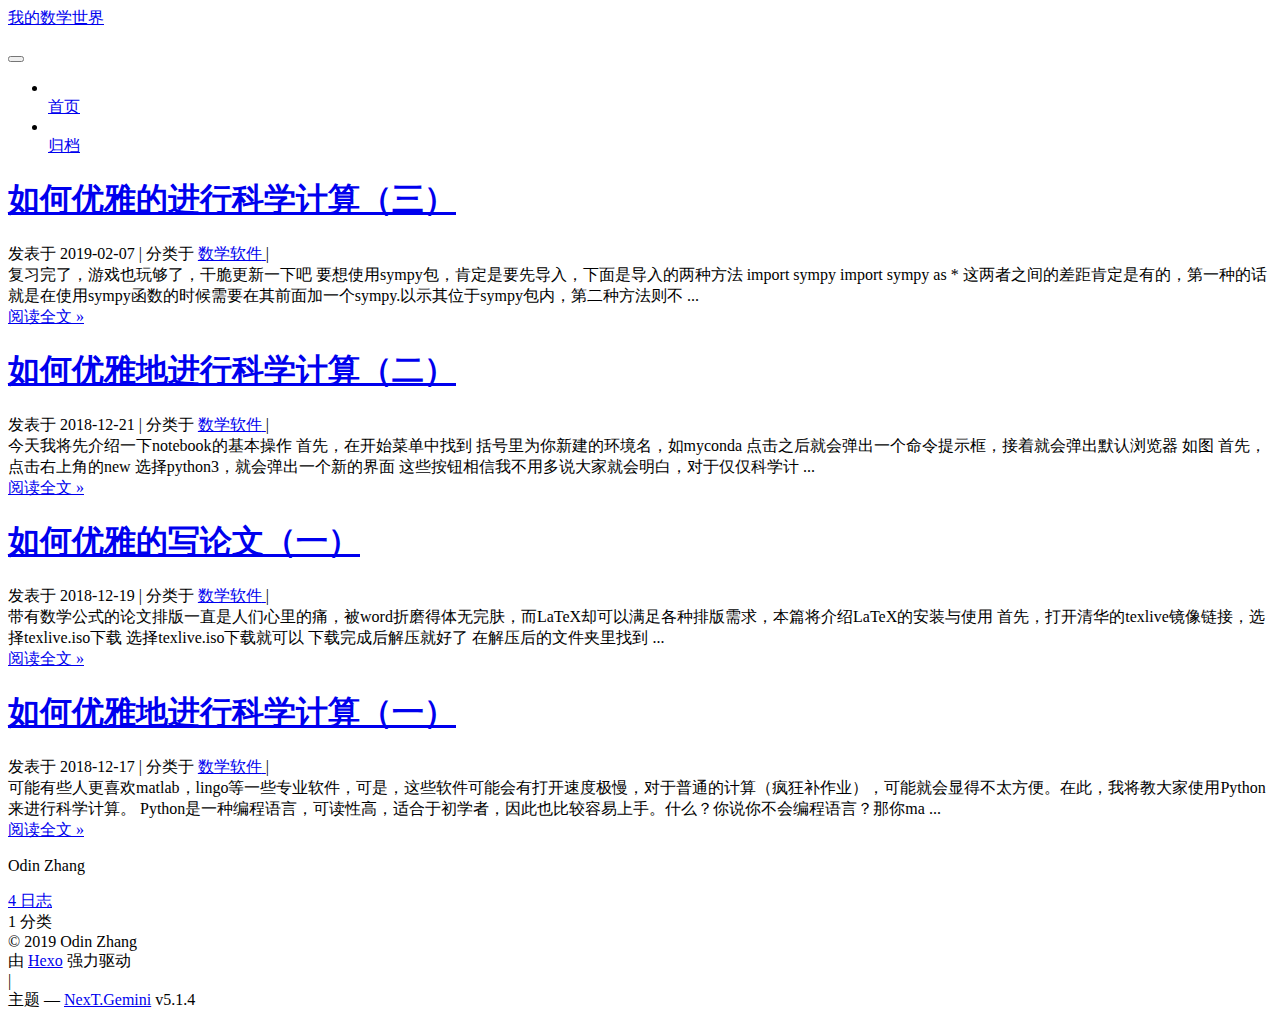
==== commit b9be6a0b: "Site updated: 2019-02-23 14:53:04" ====
--- a/index.html
+++ b/index.html
@@ -332,60 +332,19 @@
       
         
           
-            <p>复习完了，游戏也玩够了，干脆更新一下吧</p>
-<p>要想使用sympy包，肯定是要先导入，下面是导入的两种方法</p>
-<p><code>import sympy</code></p>
-<p><code>import sympy as *</code></p>
-<p>这两者之间的差距肯定是有的，第一种的话就是在使用sympy函数的时候需要在其前面加一个<code>sympy.</code>以示其位于sympy包内，第二种方法则不需要。不过如果导入多个包的话建议用第一种方法以示区分，否则可能会有一些函数冲突</p>
-<p>在sympy中，要想使用一个字母（例如x作为变量），需要预先声明</p>
-<p><code>x = symbols(&#39;x&#39;)</code></p>
-<p>多个变量的话则可以用</p>
-<p><code>x,y = symbols(&#39;x y&#39;)</code></p>
-<p>作为简写以提升输入速度</p>
-<p>在notebook中输入一段简单的代码如下</p>
-<pre><code>from sympy import *
-x=symbols(&apos;x&apos;)
-expand(x*(x+1))
-</code></pre><p>这样的话输出的结果是</p>
-<p>x**2 + x</p>
-<p>这个样子，但是这并不符合我们的日常使用规范，因此，只需要在第二行添加</p>
-<p><code>init_printing(use_unicode=True)</code></p>
-<p>或者</p>
-<p><code>init_printing()</code></p>
-<p>就能输出我们日常所习惯的样式，如下</p>
-<p>$x^{2}+x$</p>
-<p>当然，有些时候我们并不想输出展开的形式，那么只需要把第三行改为</p>
-<p><code>x*(x+1)</code></p>
-<p>就可以了，当然，使用函数factor()也是可以强制转换为$x(x+1)$的形式</p>
-<p>接下来将介绍sympy里面几个比较常用的函数</p>
-<ol>
-<li>求导（以cos(x)）为例</li>
-</ol>
-<p><code>diff(cos(x),x)</code></p>
-<ol start="2">
-<li>不定积分（以x+1为例）</li>
-</ol>
-<p><code>integrate(x+1,x)</code></p>
-<ol start="3">
-<li>定积分（以x+1在0到1上的积分为例）</li>
-</ol>
-<p><code>integrate(x+1,(x,0,1))</code></p>
-<ol start="4">
-<li>极限（以1/x其中x趋于正无穷为例）</li>
-</ol>
-<p><code>limit(1/x,x,+oo)</code></p>
-<ol start="5">
-<li>解方程（以x^2-2=0为例）</li>
-</ol>
-<p><code>solve(x**2 - 2, x)</code></p>
-<ol start="6">
-<li><p>解微分方程（以y’’-y=e^t为例）</p>
-<p>y = Function(‘y’)<br>dsolve(Eq(y(t).diff(t, t) - y(t), exp(t)), y(t))</p>
-</li>
-</ol>
-<p>暂时先更新这么多，剩下的有时间再说 最后，新年快乐</p>
-
-          
+          复习完了，游戏也玩够了，干脆更新一下吧
+要想使用sympy包，肯定是要先导入，下面是导入的两种方法
+import sympy
+import sympy as *
+这两者之间的差距肯定是有的，第一种的话就是在使用sympy函数的时候需要在其前面加一个sympy.以示其位于sympy包内，第二种方法则不
+          ...
+          <!--noindex-->
+          <div class="post-button text-center">
+            <a class="btn" href="/hexo/2019/02/07/e5-a6-82-e4-bd-95-e4-bc-98-e9-9b-85-e7-9a-84-e8-bf-9b-e8-a1-8c-e7-a7-91-e5-ad-a6-e8-ae-a1-e7-ae-97-ef-bc-88-e4-b8-89-ef-bc-89/#more" rel="contents">
+              阅读全文 &raquo;
+            </a>
+          </div>
+          <!--/noindex-->
         
       
     </div>
@@ -535,25 +494,26 @@
       
         
           
-            <p>今天我将先介绍一下notebook的基本操作</p>
-<p>首先，在开始菜单中找到</p>
-<p><img src="https://www.godot.xyz/wp-content/uploads/2018/12/图片-7.png" alt></p>
-<p>括号里为你新建的环境名，如myconda</p>
-<p>点击之后就会弹出一个命令提示框，接着就会弹出默认浏览器</p>
-<p><img src="https://www.godot.xyz/wp-content/uploads/2018/12/图片-8-1024x505.png" alt></p>
-<p>如图</p>
-<p>首先，点击右上角的new</p>
-<p><img src="https://www.godot.xyz/wp-content/uploads/2018/12/图片-9.png" alt></p>
-<p>选择python3，就会弹出一个新的界面</p>
-<p><img src="https://www.godot.xyz/wp-content/uploads/2018/12/图片-12-1024x182.png" alt></p>
-<p>这些按钮相信我不用多说大家就会明白，对于仅仅科学计算来说，上面那些基本都用不到，仅说明一下红框处就是文件名，点击它就可以改名字了</p>
-<p>然后在下面的代码框中输入代码，点击运行就可以了</p>
-<p><img src="https://www.godot.xyz/wp-content/uploads/2018/12/图片-13-1024x67.png" alt></p>
-<p>这样就完成了notebook的基本使用了，当你想打开上一次编辑的代码时，只需要选择ipynb文件就可以，比如Untitled文件</p>
-<p><img src="https://www.godot.xyz/wp-content/uploads/2018/12/图片-14-1024x27.png" alt></p>
-<p>这样就可以继续上一次的代码编辑了</p>
-
-          
+          今天我将先介绍一下notebook的基本操作
+首先，在开始菜单中找到
+
+括号里为你新建的环境名，如myconda
+点击之后就会弹出一个命令提示框，接着就会弹出默认浏览器
+
+如图
+首先，点击右上角的new
+
+选择python3，就会弹出一个新的界面
+
+这些按钮相信我不用多说大家就会明白，对于仅仅科学计
+          ...
+          <!--noindex-->
+          <div class="post-button text-center">
+            <a class="btn" href="/hexo/2018/12/21/e5-a6-82-e4-bd-95-e4-bc-98-e9-9b-85-e5-9c-b0-e8-bf-9b-e8-a1-8c-e7-a7-91-e5-ad-a6-e8-ae-a1-e7-ae-97-ef-bc-88-e4-ba-8c-ef-bc-89/#more" rel="contents">
+              阅读全文 &raquo;
+            </a>
+          </div>
+          <!--/noindex-->
         
       
     </div>
@@ -703,27 +663,21 @@
       
         
           
-            <p>带有数学公式的论文排版一直是人们心里的痛，被word折磨得体无完肤，而LaTeX却可以满足各种排版需求，本篇将介绍LaTeX的安装与使用</p>
-<p>首先，打开<a href="https://mirrors.tuna.tsinghua.edu.cn/CTAN/systems/texlive/Images/" target="_blank" rel="noopener">清华的texlive镜像链接</a>，选择texlive.iso下载</p>
-<p><img src="https://www.godot.xyz/wp-content/uploads/2018/12/图片-1-1024x358.png" alt></p>
-<p>选择texlive.iso下载就可以  </p>
-<p>下载完成后解压就好了</p>
-<p><img src="https://www.godot.xyz/wp-content/uploads/2018/12/图片-2.png" alt></p>
-<p>在解压后的文件夹里找到install-tl-advanced.bat并双击  </p>
-<p><img src="https://www.godot.xyz/wp-content/uploads/2018/12/图片-3.png" alt></p>
-<p>点击continue</p>
-<p><img src="https://www.godot.xyz/wp-content/uploads/2018/12/图片-4.png" alt></p>
-<p>安装texlive</p>
-<p>喝一杯茶，等待安装完成</p>
-<p><img src="https://www.godot.xyz/wp-content/uploads/2018/12/图片-5.png" alt></p>
-<p>安装完成</p>
-<p>在cmd里面输入</p>
-<pre><code>tex -version
-</code></pre><p>查看安装版本</p>
-<p><img src="https://www.godot.xyz/wp-content/uploads/2018/12/图片-6.png" alt></p>
-<p>这样就算安装成功了</p>
-
-          
+          带有数学公式的论文排版一直是人们心里的痛，被word折磨得体无完肤，而LaTeX却可以满足各种排版需求，本篇将介绍LaTeX的安装与使用
+首先，打开清华的texlive镜像链接，选择texlive.iso下载
+
+选择texlive.iso下载就可以  
+下载完成后解压就好了
+
+在解压后的文件夹里找到
+          ...
+          <!--noindex-->
+          <div class="post-button text-center">
+            <a class="btn" href="/hexo/2018/12/19/e5-a6-82-e4-bd-95-e4-bc-98-e9-9b-85-e7-9a-84-e5-86-99-e8-ae-ba-e6-96-87-ef-bc-88-e4-b8-80-ef-bc-89/#more" rel="contents">
+              阅读全文 &raquo;
+            </a>
+          </div>
+          <!--/noindex-->
         
       
     </div>
@@ -873,32 +827,16 @@
       
         
           
-            <p>可能有些人更喜欢matlab，lingo等一些专业软件，可是，这些软件可能会有打开速度极慢，对于普通的计算（疯狂补作业），可能就会显得不太方便。在此，我将教大家使用Python来进行科学计算。</p>
-<p>Python是一种编程语言，可读性高，适合于初学者，因此也比较容易上手。什么？你说你不会编程语言？那你matlab也放弃吧，Python不见得会比他们难到哪里去了，不然？退坑吧。</p>
-<p>好了，开始正文</p>
-<p>首先，打开<a href="https://mirrors.tuna.tsinghua.edu.cn/anaconda/archive/" target="_blank" rel="noopener">清华镜像站</a>，找到最下面的新版本的anaconda进行下载安装。</p>
-<p>Windows的话要记得选择添加到环境变量里面的选项（安装时自带的哦）</p>
-<p><img src="/hexo/2018/12/17/如何优雅地进行科学计算（一）/图片.png" alt></p>
-<p>就在第一个小框框打勾（图片来自网络）</p>
-<p>之后就等待完成安装就好啦。</p>
-<p>接下来就要开始环境的配置了</p>
-<p>首先打开cmd，输入</p>
-<pre><code>conda config --add channels https://mirrors.tuna.tsinghua.edu.cn/anaconda/pkgs/free/
-conda config --add channels https://mirrors.tuna.tsinghua.edu.cn/anaconda/pkgs/main/
-conda config --set show_channel_urls yes
-</code></pre><p>之后再输入</p>
-<pre><code>conda upgrade conda
-conda upgrade anaconda
-conda upgrade --all
-</code></pre><p>进行更新，这样就可以进行代码的编辑了。</p>
-<p>当然，如果想要让anaconda更加耐操的话，建议是加上一个虚拟环境，这样在自己搞坏的话还可以重新建一个虚拟环境，而无需重装anaconda</p>
-<pre><code>conda create -n myconda --clone root
-</code></pre><p>之后就可以自己随便搞了，时间有点长，毕竟文件比较大，Linux的话很快就可以完成了。</p>
-<p>需要编辑代码的时候就可以直接打开Jupyter Notebook（myconda）来进行写代码了。</p>
-<p>本篇教程到这里就结束了。下篇我会教大家如何使用Python来进行科（kuang）学（bu）计(shu)算(xue)</p>
-<p>欢迎关注我的微信公众号  我的数学世界</p>
-
-          
+          可能有些人更喜欢matlab，lingo等一些专业软件，可是，这些软件可能会有打开速度极慢，对于普通的计算（疯狂补作业），可能就会显得不太方便。在此，我将教大家使用Python来进行科学计算。
+Python是一种编程语言，可读性高，适合于初学者，因此也比较容易上手。什么？你说你不会编程语言？那你ma
+          ...
+          <!--noindex-->
+          <div class="post-button text-center">
+            <a class="btn" href="/hexo/2018/12/17/如何优雅地进行科学计算（一）/#more" rel="contents">
+              阅读全文 &raquo;
+            </a>
+          </div>
+          <!--/noindex-->
         
       
     </div>
